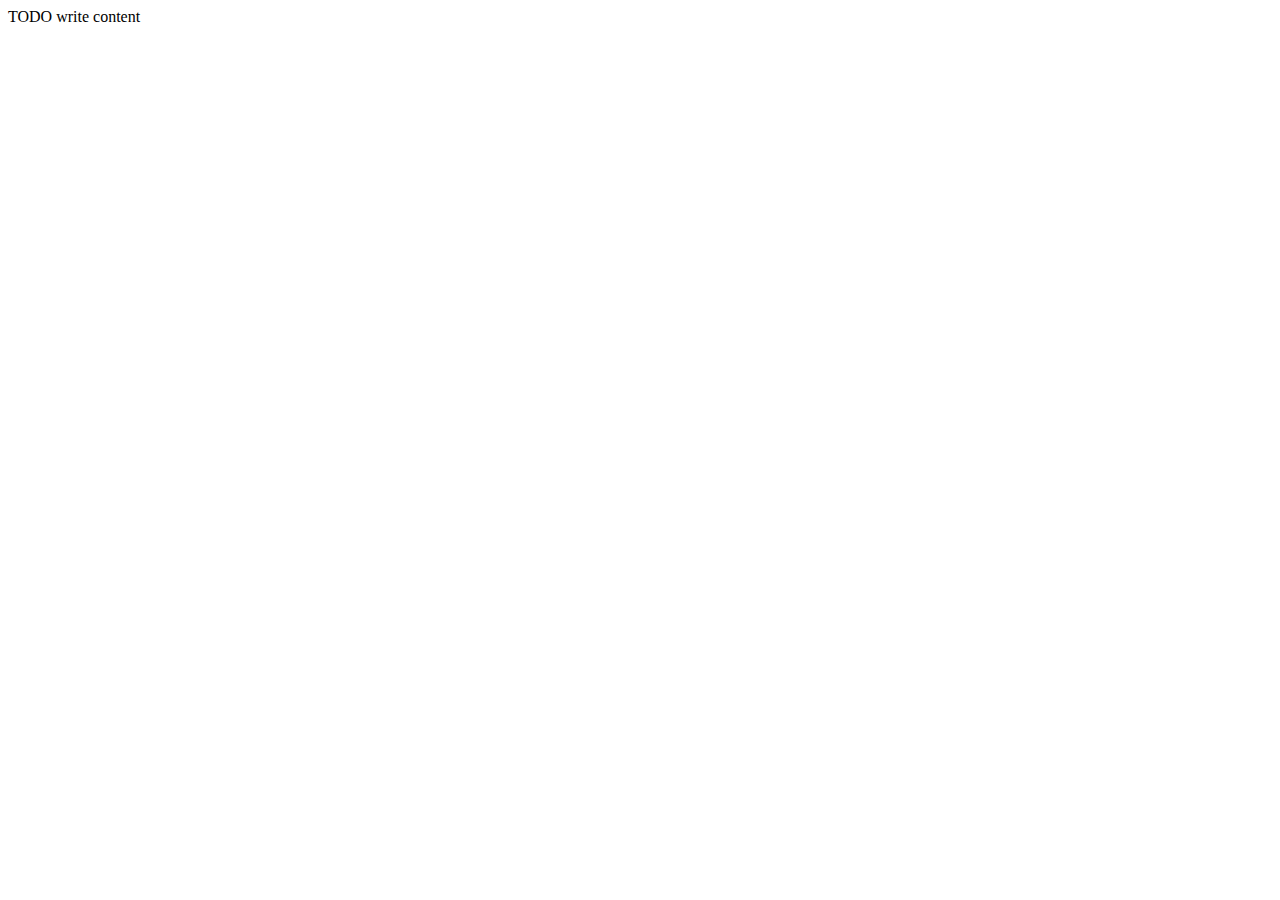
==== AnyMais/web/index.html @ 076dc6d7 "Recriado projeto como WEB e adicionada classe DAO genérica" ====
<!DOCTYPE html>
<!--
To change this license header, choose License Headers in Project Properties.
To change this template file, choose Tools | Templates
and open the template in the editor.
-->
<html>
    <head>
        <title>TODO supply a title</title>
        <meta charset="UTF-8">
        <meta name="viewport" content="width=device-width, initial-scale=1.0">
    </head>
    <body>
        <div>TODO write content</div>
    </body>
</html>
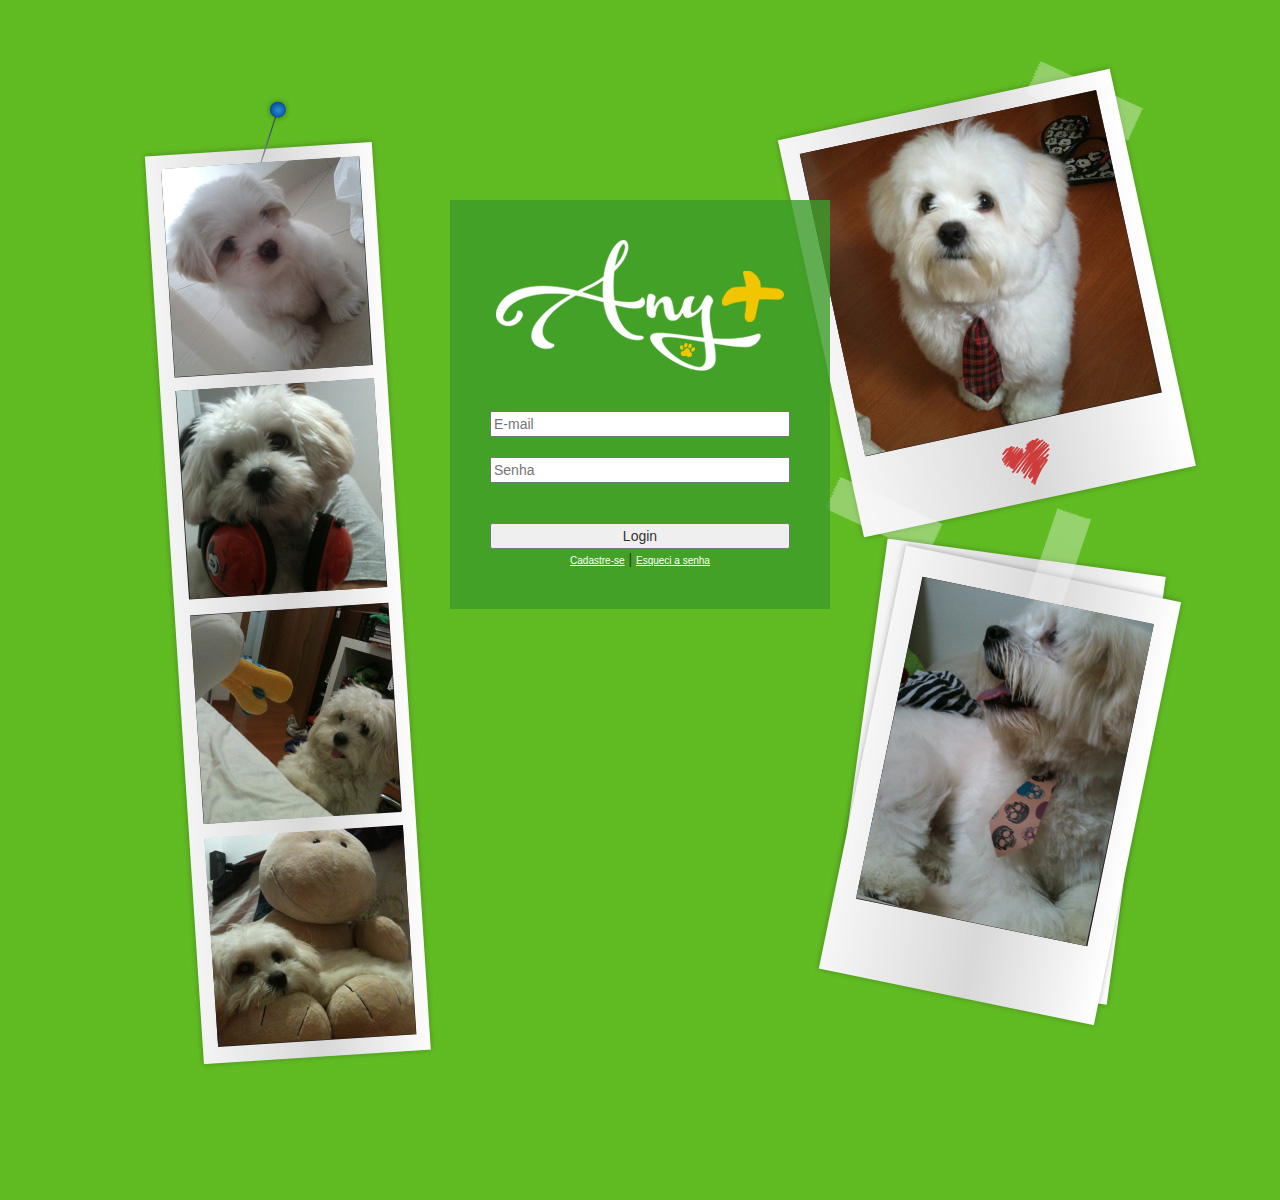
==== commit e8cecd92: "HTML Página Login" ====
--- a/AnyMais/web/index.html
+++ b/AnyMais/web/index.html
@@ -1,16 +1,36 @@
 <!DOCTYPE html>
-<!--
-To change this license header, choose License Headers in Project Properties.
-To change this template file, choose Tools | Templates
-and open the template in the editor.
--->
-<html>
-    <head>
-        <title>TODO supply a title</title>
-        <meta charset="UTF-8">
-        <meta name="viewport" content="width=device-width, initial-scale=1.0">
-    </head>
-    <body>
-        <div>TODO write content</div>
-    </body>
+
+<html lang="en">
+<head>
+    <title>Any+</title>
+    <meta charset="utf-8">
+    <meta name="viewport" content="width=device-width, initial-scale=1">
+    <link rel="stylesheet" href="http://maxcdn.bootstrapcdn.com/bootstrap/3.3.4/css/bootstrap.min.css">
+    <script src="https://ajax.googleapis.com/ajax/libs/jquery/1.11.3/jquery.min.js"></script>
+    <script src="http://maxcdn.bootstrapcdn.com/bootstrap/3.3.4/js/bootstrap.min.js"></script>
+    <link rel="stylesheet" type="text/css" href="styles/style.css">
+</head>
+<body class="body-home">
+    <div class="container">
+        <div class="col-md-4"></div>
+        <div class="col-md-4 area-login">
+            <img src="images/logo.png" class="img-responsive center-block"/>
+            <br><br>
+            <form action="">
+                <input type="text" class="label-field" name="email" placeholder="E-mail">
+                <br><br>
+                <input type="password" class="label-field" name="senha" placeholder="Senha">
+                <br><br><br>
+                <input type="submit" class="label-field" value="Login">
+                <br>
+                <center>
+                    <a href="" class="cadastrar-link">Cadastre-se</a> |
+                    <a href="" class="senha-link">Esqueci a senha</a>
+                </center>
+            </form> 
+
+        </div>
+        <div class="col-md-4"></div>
+    </div>
+</body>
 </html>
--- a/AnyMais/web/styles/style.css
+++ b/AnyMais/web/styles/style.css
@@ -0,0 +1,49 @@
+.body-home{
+	background: url("../images/login-background.jpg") no-repeat top center;
+	min-height: 1200px;
+}
+
+.area-login{
+	background-color: RGBA(60, 155, 41, 0.8);
+	margin-top: 200px;
+	padding: 40px;
+}
+
+.label-field{
+	width: 100%;
+}
+
+.senha-link, .cadastrar-link{
+	color: white;
+	text-decoration: underline;
+	font-size: 10px;
+}
+
+header{
+	background-color: #60BB22;
+	height: 100px;
+}
+
+footer{
+	background-color: #60BB22;
+	height: 100px;
+	position: fixed;
+	bottom: 0px;
+	left: 0px;
+	width: 100%;
+}
+
+.logo-header{
+	width: 150px;
+	padding-top: 15px;
+	padding-left: 15px;
+}
+
+.c-header, .c-footer{
+	background-color: #60BB22;
+}
+
+body{
+	margin: 0;
+	padding: 0;
+}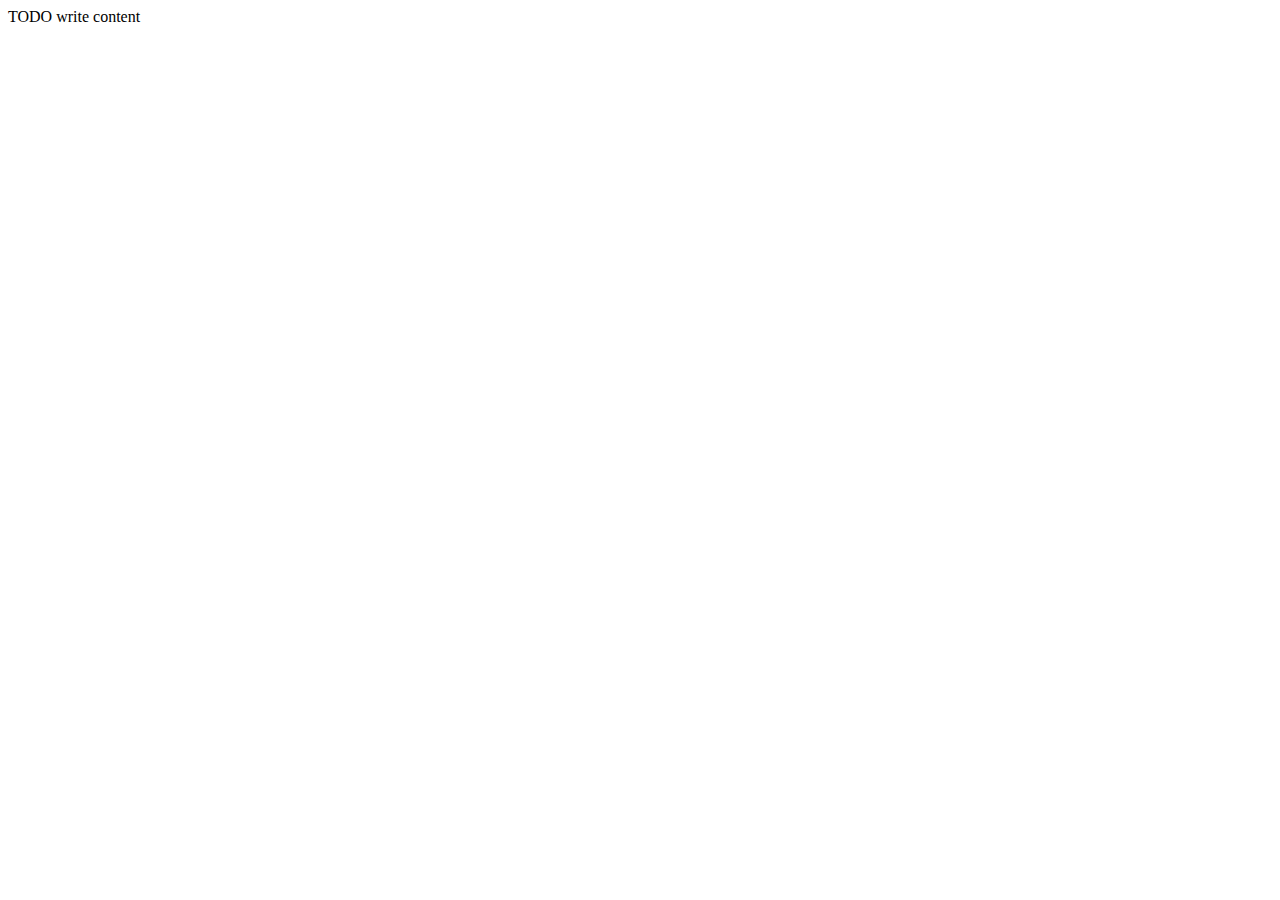
==== commit 879e2fb9: "Reconfigurado projeto e corrigido script SQL" ====
--- a/AnyMais/web/index.html
+++ b/AnyMais/web/index.html
@@ -1,36 +1,16 @@
 <!DOCTYPE html>
-
-<html lang="en">
-<head>
-    <title>Any+</title>
-    <meta charset="utf-8">
-    <meta name="viewport" content="width=device-width, initial-scale=1">
-    <link rel="stylesheet" href="http://maxcdn.bootstrapcdn.com/bootstrap/3.3.4/css/bootstrap.min.css">
-    <script src="https://ajax.googleapis.com/ajax/libs/jquery/1.11.3/jquery.min.js"></script>
-    <script src="http://maxcdn.bootstrapcdn.com/bootstrap/3.3.4/js/bootstrap.min.js"></script>
-    <link rel="stylesheet" type="text/css" href="styles/style.css">
-</head>
-<body class="body-home">
-    <div class="container">
-        <div class="col-md-4"></div>
-        <div class="col-md-4 area-login">
-            <img src="images/logo.png" class="img-responsive center-block"/>
-            <br><br>
-            <form action="">
-                <input type="text" class="label-field" name="email" placeholder="E-mail">
-                <br><br>
-                <input type="password" class="label-field" name="senha" placeholder="Senha">
-                <br><br><br>
-                <input type="submit" class="label-field" value="Login">
-                <br>
-                <center>
-                    <a href="" class="cadastrar-link">Cadastre-se</a> |
-                    <a href="" class="senha-link">Esqueci a senha</a>
-                </center>
-            </form> 
-
-        </div>
-        <div class="col-md-4"></div>
-    </div>
-</body>
+<!--
+To change this license header, choose License Headers in Project Properties.
+To change this template file, choose Tools | Templates
+and open the template in the editor.
+-->
+<html>
+    <head>
+        <title>TODO supply a title</title>
+        <meta charset="UTF-8">
+        <meta name="viewport" content="width=device-width, initial-scale=1.0">
+    </head>
+    <body>
+        <div>TODO write content</div>
+    </body>
 </html>
